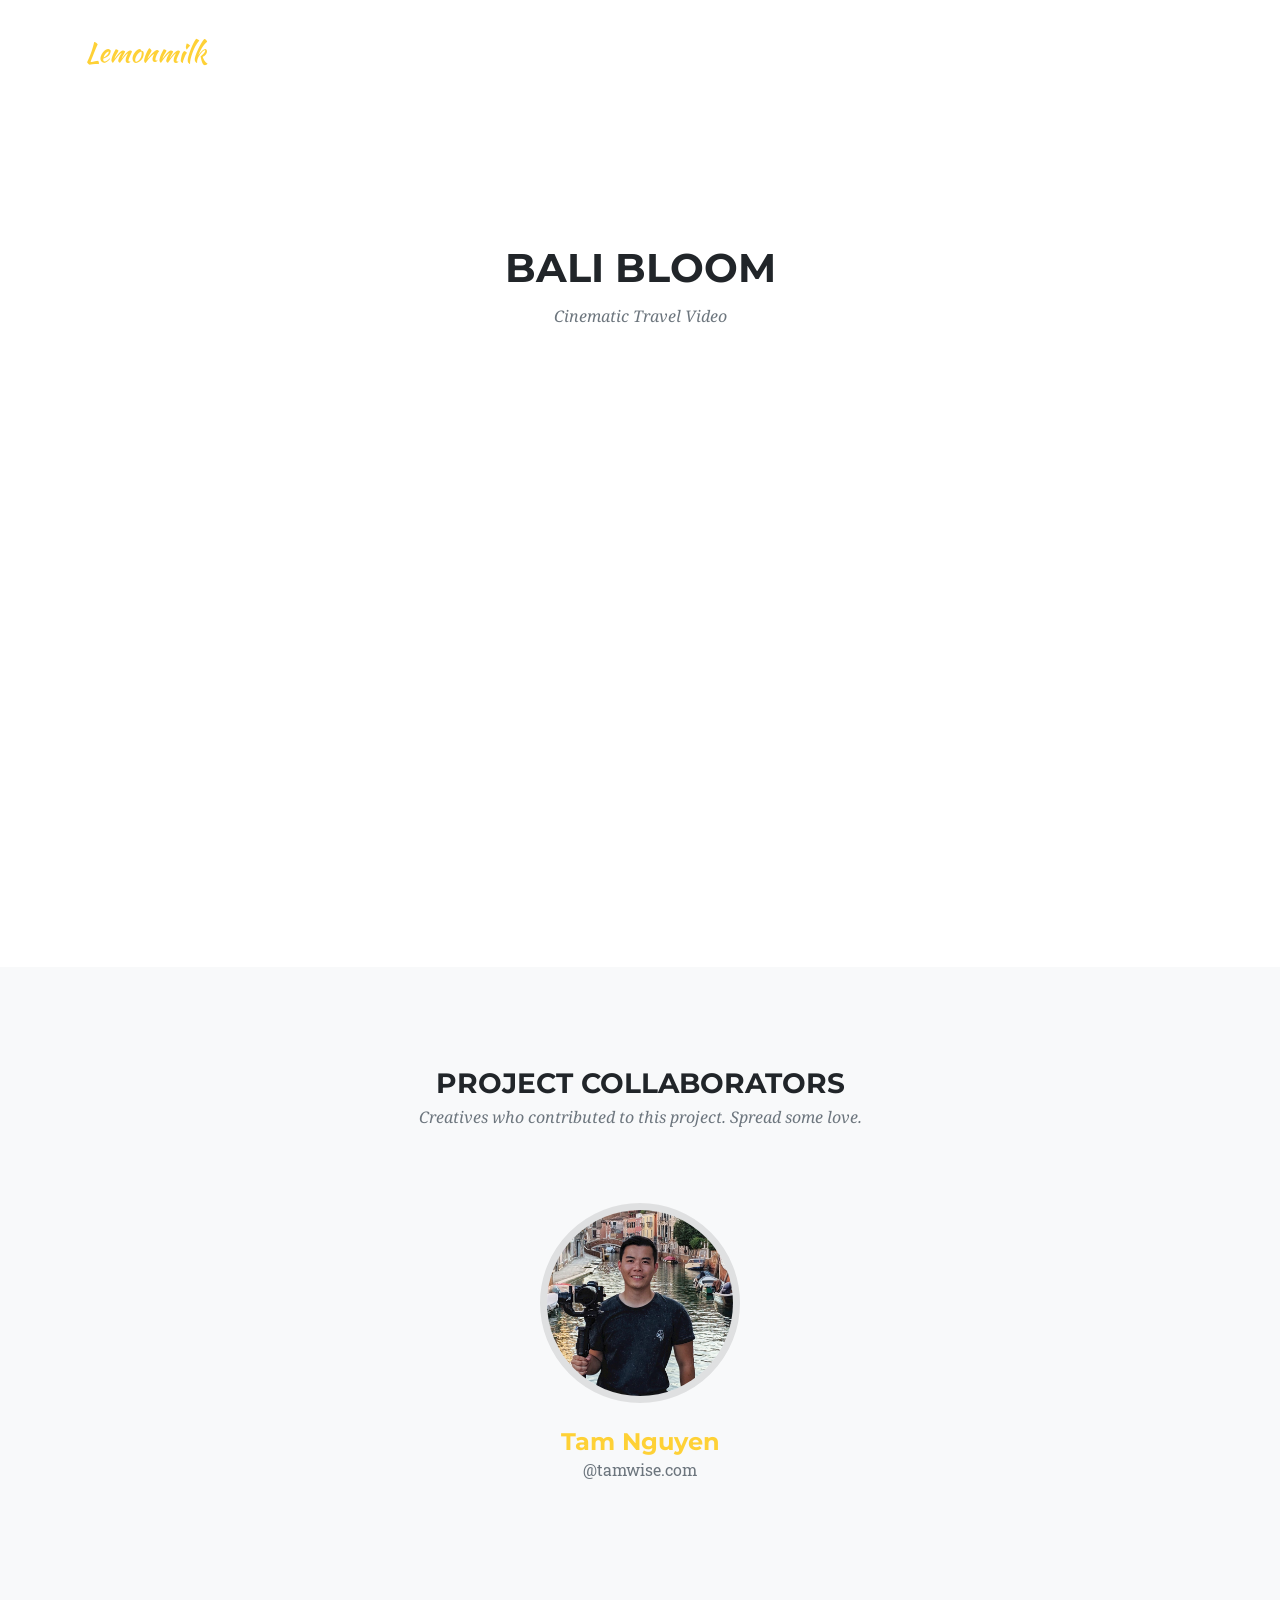
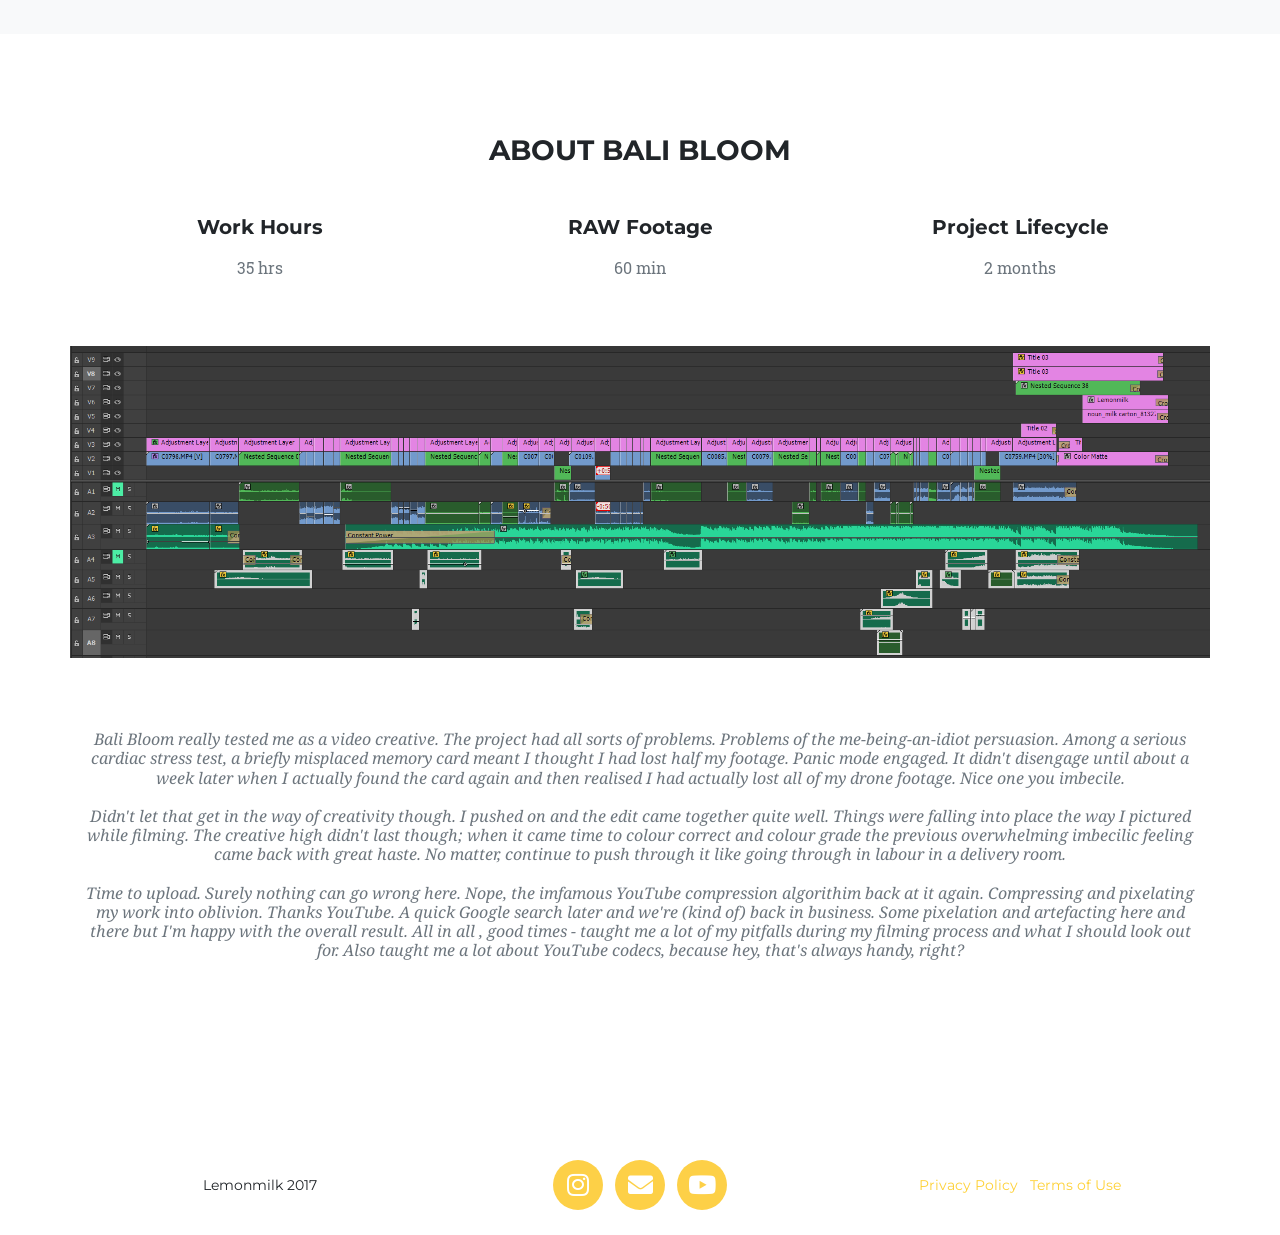
==== Bloom.html @ fe1f41ab "Added Bali Bloom" ====
<!DOCTYPE html>
<html lang="en">

<head>
  <link rel="icon" href="img/favicon/favicon.png">

  <meta charset="utf-8">
  <meta name="viewport" content="width=device-width, initial-scale=1, shrink-to-fit=no">
  <meta name="description" content="">
  <meta name="author" content="">

  <title>Lemonmilk | Bali Bloom</title>

  <!-- Bootstrap core CSS -->
  <link href="vendor/bootstrap/css/bootstrap.min.css" rel="stylesheet">

  <!-- Custom fonts for this template -->
  <link href="vendor/fontawesome-free/css/all.min.css" rel="stylesheet" type="text/css">
  <link href="https://fonts.googleapis.com/css?family=Montserrat:400,700" rel="stylesheet" type="text/css">
  <link href='https://fonts.googleapis.com/css?family=Kaushan+Script' rel='stylesheet' type='text/css'>
  <link href='https://fonts.googleapis.com/css?family=Droid+Serif:400,700,400italic,700italic' rel='stylesheet' type='text/css'>
  <link href='https://fonts.googleapis.com/css?family=Roboto+Slab:400,100,300,700' rel='stylesheet' type='text/css'>

  <!-- Custom styles for this template -->
  <link href="css/agency.min.css" rel="stylesheet">

</head>

<body id="page-top">

  <!-- ################################################################################ -->
  <!-- #                                 Navigation Bar                               # -->
  <!-- ################################################################################ -->
  <nav class="navbar navbar-expand-lg navbar-dark fixed-top" id="mainNav">
    <div class="container">
      <a class="navbar-brand js-scroll-trigger" href="index.html">Lemonmilk</a>
      <button class="navbar-toggler navbar-toggler-right" type="button" data-toggle="collapse" data-target="#navbarResponsive" aria-controls="navbarResponsive" aria-expanded="false" aria-label="Toggle navigation">
        Menu
        <i class="fas fa-bars"></i>
      </button>
      <div class="collapse navbar-collapse" id="navbarResponsive">
        <ul class="navbar-nav text-uppercase ml-auto">
          <li class="nav-item">
            <a class="nav-link js-scroll-trigger" href="index.html#services">Services</a>
          </li>
          <li class="nav-item">
            <a class="nav-link js-scroll-trigger" href="index.html#portfolio">Portfolio</a>
          </li>
          <!-- <li class="nav-item">
            <a class="nav-link js-scroll-trigger" href="index.html#about">About</a>
          </li> -->
          <li class="nav-item">
            <a class="nav-link js-scroll-trigger" href="index.html#contact">Contact</a>
          </li>
        </ul>
      </div>
    </div>
  </nav>

  <br><br><br><br><br><br>

  <!-- ################################################################################ -->
  <!-- #                                  Feature Video                               # -->
  <!-- ################################################################################ -->
  <section class="page-section" id="yuugen">
    <div class="container">
      <div class="row">
        <div class="col-lg-12 text-center">
          <h2 class="section-heading text-uppercase">Bali Bloom</h2>
          <h3 class="section-subheading text-muted">Cinematic Travel Video</h3>
        </div>
      </div>
      <div class="videoWrapper">
          <iframe width="1920" height="802" src="https://www.youtube.com/embed/NLDohvHHJgM?modestbranding=1" frameborder="0" allow="accelerometer; autoplay; encrypted-media; gyroscope; picture-in-picture" allowfullscreen></iframe>
      </div>
    </div>
  </section> 

  <!-- ################################################################################ -->
  <!-- #                                  Collaborators                               # -->
  <!-- ################################################################################ -->

  <section class="bg-light page-section">
    <div class="container">
      <div class="row">
        <div class="col-lg-12 text-center">
          <h3 class="section-heading text-uppercase">Project Collaborators</h2>
          <h3 class="section-subheading text-muted">Creatives who contributed to this project. Spread some love.</h3>
        </div>
      </div>
      <div class="row">
          <div class="col-sm-4">
            <div class="team-member">
            </div>
          </div>
        <div class="col-sm-4">
          <div class="team-member">
            <a href="https://tamwise.com">
              <img class="mx-auto rounded-circle" src="img/team/Tam.png" alt="">
              <h4>Tam Nguyen</h4>
              <p class="text-muted">@tamwise.com</p>
            </a>
          </div>
        </div>
      </div>
    </div>
  </section>

  <!-- ################################################################################ -->
  <!-- #                                  About                                       # -->
  <!-- ################################################################################ -->

  <section class="page-section" id="About">
    <div class="container">
      <div class="row">
        <div class="col-lg-12 text-center">
          <h3 class="section-heading text-uppercase">About Bali Bloom</h2>
        </div>
      </div> <br>

      <div class="row text-center">
        <div class="col-md-4  ">
          <h5 class="service-heading">Work Hours</h4>
          <p class="text-muted">35 hrs</p>
        </div>
        <div class="col-md-4">
          <h5 class="service-heading">RAW Footage</h4>
          <p class="text-muted">60 min</p>
        </div>
        <div class="col-md-4">
          <h5 class="service-heading">Project Lifecycle</h4>
          <p class="text-muted">2 months</p>
        </div> 
      </div><br/><br/>

      <div class="row">
        <img src="img/timelines/bloom.png" alt="Bali Bloom Timeline" width=100% height=auto> 
      </div>
      <br/><br/><br>

      <div class="row">
        <div class="col-lg-12 text-center">
          <h3 class="section-subheading text-muted">Bali Bloom really tested me as a video creative. The project had all sorts of problems. Problems of the me-being-an-idiot persuasion. 
          Among a serious cardiac stress test, a briefly misplaced memory card meant I thought I had lost half my footage. Panic mode engaged. 
          It didn't disengage until about a week later when I actually found the card again and then realised I had actually lost all of my drone footage. Nice one you imbecile. </br></br>

          Didn't let that get in the way of creativity though. I pushed on and the edit came together quite well. Things were falling into place the way I pictured while filming. 
          The creative high didn't last though; when it came time to colour correct and colour grade the previous overwhelming imbecilic feeling came back with great haste. 
          No matter, continue to push through it like going through in labour in a delivery room. </br></br>
          
          Time to upload. Surely nothing can go wrong here. Nope, the imfamous YouTube compression algorithim back at it again. Compressing and pixelating my work into oblivion. Thanks YouTube.
          A quick Google search later and we're (kind of) back in business. Some pixelation and artefacting here and there but I'm happy with the overall result. All in all , good times - taught me 
          a lot of my pitfalls during my filming process and what I should look out for. Also taught me a lot about YouTube codecs, because hey, that's always handy, right?
          </h3>
        </div>
      </div>
    </div>
  </section>

  <!-- ################################################################################ -->
  <!-- #                                    Footer                                    # -->
  <!-- ################################################################################ -->
   <footer class="footer">
    <div class="container">
      <div class="row align-items-center">
        <div class="col-md-4">
          <span class="copyright">Lemonmilk 2017</span>
        </div>
        <div class="col-md-4">
          <ul class="list-inline social-buttons">
            <li class="list-inline-item">
              <a target="_blank" href="https://www.instagram.com/lemon.milk/">
                <i class="fab fa-instagram"></i>
              </a>
            </li>
            <li class="list-inline-item">
              <a href="mailto:linhnam_bui@hotmail.com">
                <i class="fas fa-envelope"></i>
              </a>
            </li>
            <li class="list-inline-item">
              <a target="_blank" href="https://www.youtube.com/channel/UCZ7y8zy-fjULsckcL-RkrWg">
                <i class="fab fa-youtube"></i>
              </a>
            </li>
          </ul>
        </div>
        <div class="col-md-4">
          <ul class="list-inline quicklinks">
            <li class="list-inline-item">
              <a href="#">Privacy Policy</a>
            </li>
            <li class="list-inline-item">
              <a href="#">Terms of Use</a>
            </li>
          </ul>
        </div>
      </div>
    </div>
  </footer>

  <!-- Bootstrap core JavaScript -->
  <script src="vendor/jquery/jquery.min.js"></script>
  <script src="vendor/bootstrap/js/bootstrap.bundle.min.js"></script>

  <!-- Plugin JavaScript -->
  <script src="vendor/jquery-easing/jquery.easing.min.js"></script>

  <!-- Contact form JavaScript -->
  <script src="js/jqBootstrapValidation.js"></script>
  <script src="js/contact_me.js"></script>

  <!-- Custom scripts for this template -->
  <script src="js/agency.min.js"></script>

</body>

</html>
---- css/agency.min.css ----
/*!
 * Start Bootstrap - Agency v5.2.2 (https://startbootstrap.com/template-overviews/agency)
 * Copyright 2013-2019 Start Bootstrap
 * Licensed under MIT (https://github.com/BlackrockDigital/startbootstrap-agency/blob/master/LICENSE)
 */body{overflow-x:hidden;font-family:'Roboto Slab',-apple-system,BlinkMacSystemFont,'Segoe UI',Roboto,'Helvetica Neue',Arial,sans-serif,'Apple Color Emoji','Segoe UI Emoji','Segoe UI Symbol','Noto Color Emoji'}p{line-height:1.75}a{color:#fed136}a:hover{color:#fec503}.text-primary{color:#fed136!important}h1,h2,h3,h4,h5,h6{font-weight:700;font-family:Montserrat,-apple-system,BlinkMacSystemFont,'Segoe UI',Roboto,'Helvetica Neue',Arial,sans-serif,'Apple Color Emoji','Segoe UI Emoji','Segoe UI Symbol','Noto Color Emoji'}.page-section{padding:100px 0}.page-section h2.section-heading{font-size:40px;margin-top:0;margin-bottom:15px}.page-section h3.section-subheading{font-size:16px;font-weight:400;font-style:italic;margin-bottom:75px;text-transform:none;font-family:'Droid Serif',-apple-system,BlinkMacSystemFont,'Segoe UI',Roboto,'Helvetica Neue',Arial,sans-serif,'Apple Color Emoji','Segoe UI Emoji','Segoe UI Symbol','Noto Color Emoji'}@media (min-width:768px){section{padding:150px 0}}::-moz-selection{background:#fed136;text-shadow:none}::selection{background:#fed136;text-shadow:none}img::-moz-selection{background:0 0}img::selection{background:0 0}img::-moz-selection{background:0 0}.btn{font-family:Montserrat,-apple-system,BlinkMacSystemFont,'Segoe UI',Roboto,'Helvetica Neue',Arial,sans-serif,'Apple Color Emoji','Segoe UI Emoji','Segoe UI Symbol','Noto Color Emoji';font-weight:700}.btn-xl{font-size:18px;padding:20px 40px}.btn-primary{background-color:#fed136;border-color:#fed136}.btn-primary:active,.btn-primary:focus,.btn-primary:hover{background-color:#fec810!important;border-color:#fec810!important;color:#fff}.btn-primary:active,.btn-primary:focus{box-shadow:0 0 0 .2rem rgba(254,209,55,.5)!important}#mainNav{background-color:#212529}#mainNav .navbar-toggler{font-size:12px;right:0;padding:13px;text-transform:uppercase;color:#fff;border:0;background-color:#fed136;font-family:Montserrat,-apple-system,BlinkMacSystemFont,'Segoe UI',Roboto,'Helvetica Neue',Arial,sans-serif,'Apple Color Emoji','Segoe UI Emoji','Segoe UI Symbol','Noto Color Emoji'}#mainNav .navbar-brand{color:#fed136;font-family:'Kaushan Script',-apple-system,BlinkMacSystemFont,'Segoe UI',Roboto,'Helvetica Neue',Arial,sans-serif,'Apple Color Emoji','Segoe UI Emoji','Segoe UI Symbol','Noto Color Emoji'}#mainNav .navbar-brand.active,#mainNav .navbar-brand:active,#mainNav .navbar-brand:focus,#mainNav .navbar-brand:hover{color:#fec503}#mainNav .navbar-nav .nav-item .nav-link{font-size:90%;font-weight:400;padding:.75em 0;letter-spacing:1px;color:#fff;font-family:Montserrat,-apple-system,BlinkMacSystemFont,'Segoe UI',Roboto,'Helvetica Neue',Arial,sans-serif,'Apple Color Emoji','Segoe UI Emoji','Segoe UI Symbol','Noto Color Emoji'}#mainNav .navbar-nav .nav-item .nav-link.active,#mainNav .navbar-nav .nav-item .nav-link:hover{color:#fed136}@media (min-width:992px){#mainNav{padding-top:25px;padding-bottom:25px;transition:padding-top .3s,padding-bottom .3s;border:none;background-color:transparent}#mainNav .navbar-brand{font-size:1.75em;transition:all .3s}#mainNav .navbar-nav .nav-item .nav-link{padding:1.1em 1em!important}#mainNav.navbar-shrink{padding-top:0;padding-bottom:0;background-color:#212529}#mainNav.navbar-shrink .navbar-brand{font-size:1.25em;padding:12px 0}}header.masthead{text-align:center;color:#fff;background-image:url(../img/header-bg.jpg);background-repeat:no-repeat;background-attachment:scroll;background-position:center center;background-size:cover}header.masthead .intro-text{padding-top:150px;padding-bottom:100px}header.masthead .intro-text .intro-lead-in{font-size:22px;font-style:italic;line-height:22px;margin-bottom:25px;font-family:'Droid Serif',-apple-system,BlinkMacSystemFont,'Segoe UI',Roboto,'Helvetica Neue',Arial,sans-serif,'Apple Color Emoji','Segoe UI Emoji','Segoe UI Symbol','Noto Color Emoji'}header.masthead .intro-text .intro-heading{font-size:50px;font-weight:700;line-height:50px;margin-bottom:25px;font-family:Montserrat,-apple-system,BlinkMacSystemFont,'Segoe UI',Roboto,'Helvetica Neue',Arial,sans-serif,'Apple Color Emoji','Segoe UI Emoji','Segoe UI Symbol','Noto Color Emoji'}@media (min-width:768px){header.masthead .intro-text{padding-top:300px;padding-bottom:200px}header.masthead .intro-text .intro-lead-in{font-size:40px;font-style:italic;line-height:40px;margin-bottom:25px;font-family:'Droid Serif',-apple-system,BlinkMacSystemFont,'Segoe UI',Roboto,'Helvetica Neue',Arial,sans-serif,'Apple Color Emoji','Segoe UI Emoji','Segoe UI Symbol','Noto Color Emoji'}header.masthead .intro-text .intro-heading{font-size:75px;font-weight:700;line-height:75px;margin-bottom:50px;font-family:Montserrat,-apple-system,BlinkMacSystemFont,'Segoe UI',Roboto,'Helvetica Neue',Arial,sans-serif,'Apple Color Emoji','Segoe UI Emoji','Segoe UI Symbol','Noto Color Emoji'}}.service-heading{margin:15px 0;text-transform:none}#portfolio .portfolio-item{right:0;margin:0 0 15px}#portfolio .portfolio-item .portfolio-link{position:relative;display:block;max-width:400px;margin:0 auto;cursor:pointer}#portfolio .portfolio-item .portfolio-link .portfolio-hover{position:absolute;width:100%;height:100%;transition:all ease .5s;opacity:0;background:rgba(254,209,54,.9)}#portfolio .portfolio-item .portfolio-link .portfolio-hover:hover{opacity:1}#portfolio .portfolio-item .portfolio-link .portfolio-hover .portfolio-hover-content{font-size:20px;position:absolute;top:50%;width:100%;height:20px;margin-top:-12px;text-align:center;color:#fff}#portfolio .portfolio-item .portfolio-link .portfolio-hover .portfolio-hover-content i{margin-top:-12px}#portfolio .portfolio-item .portfolio-link .portfolio-hover .portfolio-hover-content h3,#portfolio .portfolio-item .portfolio-link .portfolio-hover .portfolio-hover-content h4{margin:0}#portfolio .portfolio-item .portfolio-caption{max-width:400px;margin:0 auto;padding:25px;text-align:center;background-color:#fff}#portfolio .portfolio-item .portfolio-caption h4{margin:0;text-transform:none}#portfolio .portfolio-item .portfolio-caption p{font-size:16px;font-style:italic;margin:0;font-family:'Droid Serif',-apple-system,BlinkMacSystemFont,'Segoe UI',Roboto,'Helvetica Neue',Arial,sans-serif,'Apple Color Emoji','Segoe UI Emoji','Segoe UI Symbol','Noto Color Emoji'}#portfolio *{z-index:2}@media (min-width:767px){#portfolio .portfolio-item{margin:0 0 30px}}.portfolio-modal .modal-dialog{margin:1rem;max-width:100vw}.portfolio-modal .modal-content{padding:100px 0;text-align:center}.portfolio-modal .modal-content h2{font-size:3em;margin-bottom:15px}.portfolio-modal .modal-content p{margin-bottom:30px}.portfolio-modal .modal-content p.item-intro{font-size:16px;font-style:italic;margin:20px 0 30px;font-family:'Droid Serif',-apple-system,BlinkMacSystemFont,'Segoe UI',Roboto,'Helvetica Neue',Arial,sans-serif,'Apple Color Emoji','Segoe UI Emoji','Segoe UI Symbol','Noto Color Emoji'}.portfolio-modal .modal-content ul.list-inline{margin-top:0;margin-bottom:30px}.portfolio-modal .modal-content img{margin-bottom:30px}.portfolio-modal .modal-content button{cursor:pointer}.portfolio-modal .close-modal{position:absolute;top:25px;right:25px;width:75px;height:75px;cursor:pointer;background-color:transparent}.portfolio-modal .close-modal:hover{opacity:.3}.portfolio-modal .close-modal .lr{z-index:1051;width:1px;height:75px;margin-left:35px;transform:rotate(45deg);background-color:#212529}.portfolio-modal .close-modal .lr .rl{z-index:1052;width:1px;height:75px;transform:rotate(90deg);background-color:#212529}.timeline{position:relative;padding:0;list-style:none}.timeline:before{position:absolute;top:0;bottom:0;left:40px;width:2px;margin-left:-1.5px;content:'';background-color:#e9ecef}.timeline>li{position:relative;min-height:50px;margin-bottom:50px}.timeline>li:after,.timeline>li:before{display:table;content:' '}.timeline>li:after{clear:both}.timeline>li .timeline-panel{position:relative;float:right;width:100%;padding:0 20px 0 100px;text-align:left}.timeline>li .timeline-panel:before{right:auto;left:-15px;border-right-width:15px;border-left-width:0}.timeline>li .timeline-panel:after{right:auto;left:-14px;border-right-width:14px;border-left-width:0}.timeline>li .timeline-image{position:absolute;z-index:100;left:0;width:80px;height:80px;margin-left:0;text-align:center;color:#fff;border:7px solid #e9ecef;border-radius:100%;background-color:#fed136}.timeline>li .timeline-image h4{font-size:10px;line-height:14px;margin-top:12px}.timeline>li.timeline-inverted>.timeline-panel{float:right;padding:0 20px 0 100px;text-align:left}.timeline>li.timeline-inverted>.timeline-panel:before{right:auto;left:-15px;border-right-width:15px;border-left-width:0}.timeline>li.timeline-inverted>.timeline-panel:after{right:auto;left:-14px;border-right-width:14px;border-left-width:0}.timeline>li:last-child{margin-bottom:0}.timeline .timeline-heading h4{margin-top:0;color:inherit}.timeline .timeline-heading h4.subheading{text-transform:none}.timeline .timeline-body>p,.timeline .timeline-body>ul{margin-bottom:0}@media (min-width:768px){.timeline:before{left:50%}.timeline>li{min-height:100px;margin-bottom:100px}.timeline>li .timeline-panel{float:left;width:41%;padding:0 20px 20px 30px;text-align:right}.timeline>li .timeline-image{left:50%;width:100px;height:100px;margin-left:-50px}.timeline>li .timeline-image h4{font-size:13px;line-height:18px;margin-top:16px}.timeline>li.timeline-inverted>.timeline-panel{float:right;padding:0 30px 20px 20px;text-align:left}}@media (min-width:992px){.timeline>li{min-height:150px}.timeline>li .timeline-panel{padding:0 20px 20px}.timeline>li .timeline-image{width:150px;height:150px;margin-left:-75px}.timeline>li .timeline-image h4{font-size:18px;line-height:26px;margin-top:30px}.timeline>li.timeline-inverted>.timeline-panel{padding:0 20px 20px}}@media (min-width:1200px){.timeline>li{min-height:170px}.timeline>li .timeline-panel{padding:0 20px 20px 100px}.timeline>li .timeline-image{width:170px;height:170px;margin-left:-85px}.timeline>li .timeline-image h4{margin-top:40px}.timeline>li.timeline-inverted>.timeline-panel{padding:0 100px 20px 20px}}.team-member{margin-bottom:50px;text-align:center}.team-member img{width:200px;height:200px;border:7px solid rgba(0,0,0,.1)}.team-member h4{margin-top:25px;margin-bottom:0;text-transform:none}.team-member p{margin-top:0}.videoWrapper{position:relative;padding-bottom:39.7%;padding-top:25px;height:0}.videoWrapper iframe{position:absolute;top:0;left:0;width:100%;height:100%}.videoWrapper16x9{position:relative;padding-bottom:54.31%;padding-top:25px;height:0}.videoWrapper16x9 iframe{position:absolute;top:0;left:0;width:100%;height:100%}section#contact{background-color:#212529;background-image:url(../img/map-image.png);background-repeat:no-repeat;background-position:center;text-align:center}section#contact .section-heading{color:#fdd047}section#contact .form-group{margin-bottom:25px}section#contact .form-group input,section#contact .form-group textarea{padding:20px}section#contact .form-group input.form-control{height:auto}section#contact .form-group textarea.form-control{height:248px}section#contact .form-control:focus{border-color:#fed136;box-shadow:none}section#contact ::-webkit-input-placeholder{font-weight:700;color:#ced4da;font-family:Montserrat,-apple-system,BlinkMacSystemFont,'Segoe UI',Roboto,'Helvetica Neue',Arial,sans-serif,'Apple Color Emoji','Segoe UI Emoji','Segoe UI Symbol','Noto Color Emoji'}section#contact :-moz-placeholder{font-weight:700;color:#ced4da;font-family:Montserrat,-apple-system,BlinkMacSystemFont,'Segoe UI',Roboto,'Helvetica Neue',Arial,sans-serif,'Apple Color Emoji','Segoe UI Emoji','Segoe UI Symbol','Noto Color Emoji'}section#contact ::-moz-placeholder{font-weight:700;color:#ced4da;font-family:Montserrat,-apple-system,BlinkMacSystemFont,'Segoe UI',Roboto,'Helvetica Neue',Arial,sans-serif,'Apple Color Emoji','Segoe UI Emoji','Segoe UI Symbol','Noto Color Emoji'}section#contact :-ms-input-placeholder{font-weight:700;color:#ced4da;font-family:Montserrat,-apple-system,BlinkMacSystemFont,'Segoe UI',Roboto,'Helvetica Neue',Arial,sans-serif,'Apple Color Emoji','Segoe UI Emoji','Segoe UI Symbol','Noto Color Emoji'}.footer{padding:25px 0;text-align:center}.footer span.copyright{font-size:90%;line-height:40px;text-transform:none;font-family:Montserrat,-apple-system,BlinkMacSystemFont,'Segoe UI',Roboto,'Helvetica Neue',Arial,sans-serif,'Apple Color Emoji','Segoe UI Emoji','Segoe UI Symbol','Noto Color Emoji'}.footer ul.quicklinks{font-size:90%;line-height:40px;margin-bottom:0;text-transform:none;font-family:Montserrat,-apple-system,BlinkMacSystemFont,'Segoe UI',Roboto,'Helvetica Neue',Arial,sans-serif,'Apple Color Emoji','Segoe UI Emoji','Segoe UI Symbol','Noto Color Emoji'}ul.social-buttons{margin-bottom:0}ul.social-buttons li a{font-size:25px;line-height:50px;display:block;width:50px;height:50px;transition:all .3s;color:#fff;border-radius:100%;outline:0;background-color:#fdd047;margin:auto}ul.social-buttons li a:active,ul.social-buttons li a:focus,ul.social-buttons li a:hover{background-color:#f9bb11}
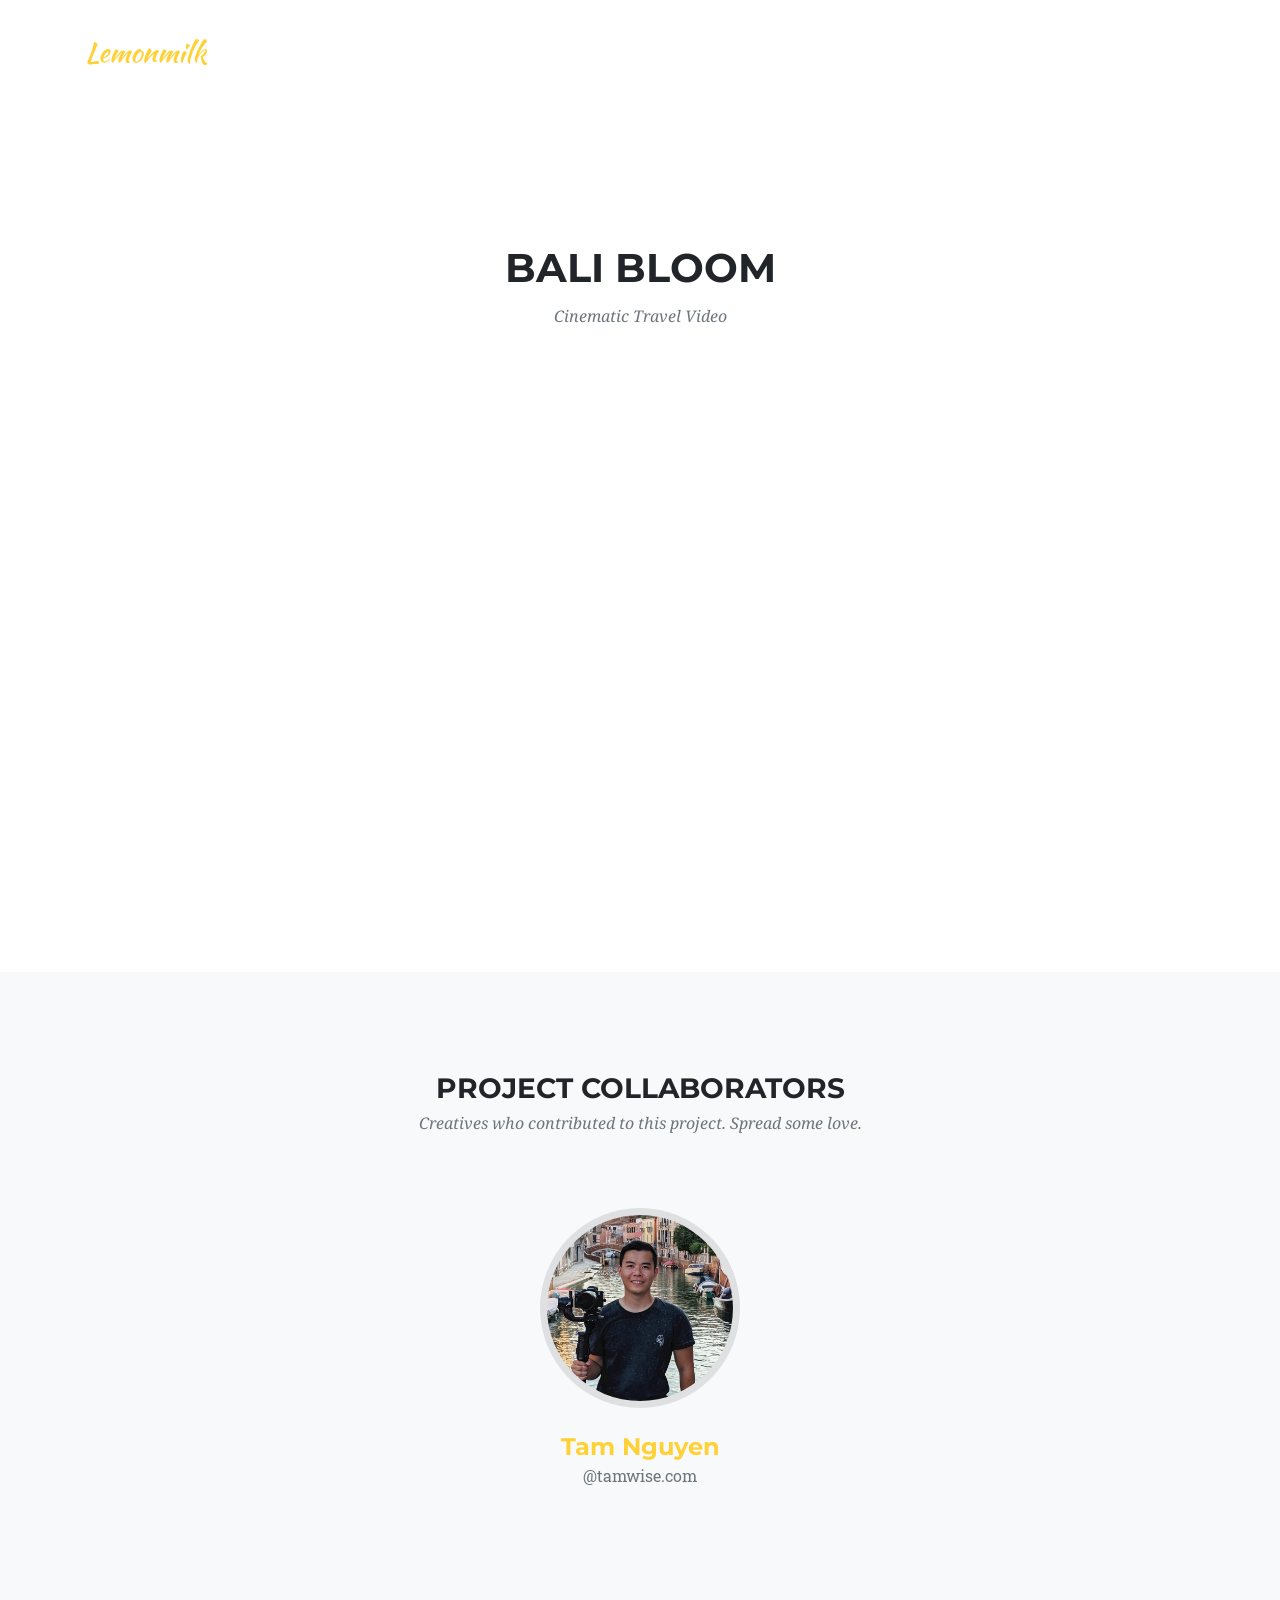
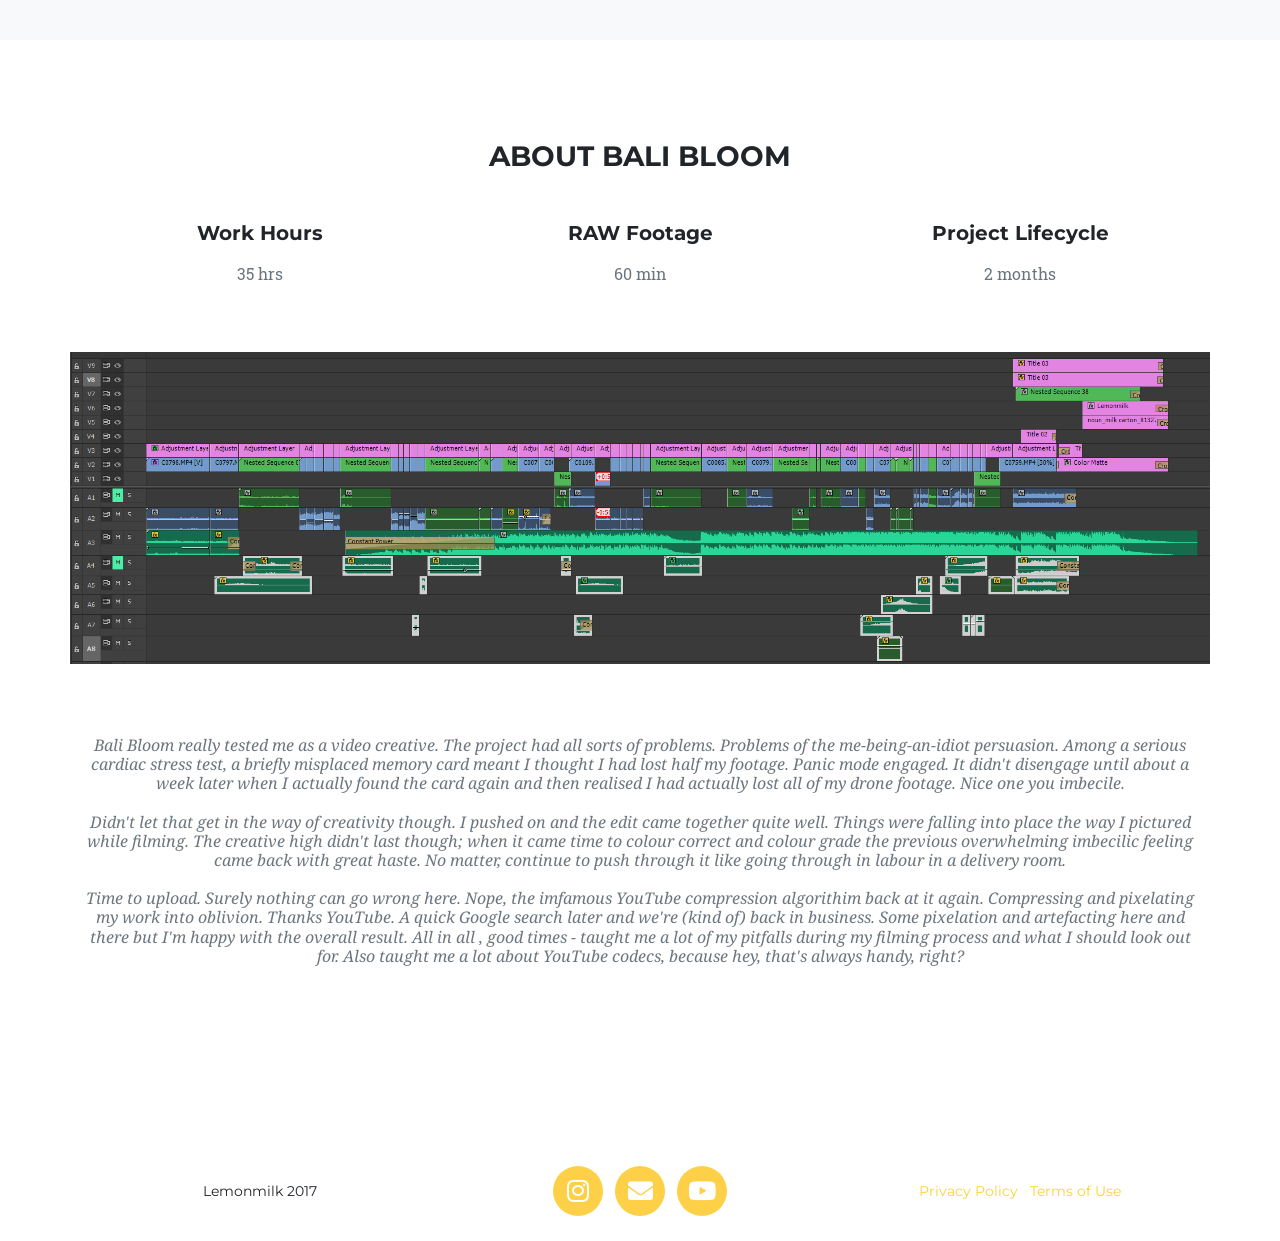
==== commit 3ac2872d: "updated 21x9 container" ====
--- a/Bloom.html
+++ b/Bloom.html
@@ -70,7 +70,7 @@
           <h3 class="section-subheading text-muted">Cinematic Travel Video</h3>
         </div>
       </div>
-      <div class="videoWrapper">
+      <div class="videoWrapper21x9">
           <iframe width="1920" height="802" src="https://www.youtube.com/embed/NLDohvHHJgM?modestbranding=1" frameborder="0" allow="accelerometer; autoplay; encrypted-media; gyroscope; picture-in-picture" allowfullscreen></iframe>
       </div>
     </div>
--- a/css/agency.min.css
+++ b/css/agency.min.css
@@ -2,4 +2,4 @@
  * Start Bootstrap - Agency v5.2.2 (https://startbootstrap.com/template-overviews/agency)
  * Copyright 2013-2019 Start Bootstrap
  * Licensed under MIT (https://github.com/BlackrockDigital/startbootstrap-agency/blob/master/LICENSE)
- */body{overflow-x:hidden;font-family:'Roboto Slab',-apple-system,BlinkMacSystemFont,'Segoe UI',Roboto,'Helvetica Neue',Arial,sans-serif,'Apple Color Emoji','Segoe UI Emoji','Segoe UI Symbol','Noto Color Emoji'}p{line-height:1.75}a{color:#fed136}a:hover{color:#fec503}.text-primary{color:#fed136!important}h1,h2,h3,h4,h5,h6{font-weight:700;font-family:Montserrat,-apple-system,BlinkMacSystemFont,'Segoe UI',Roboto,'Helvetica Neue',Arial,sans-serif,'Apple Color Emoji','Segoe UI Emoji','Segoe UI Symbol','Noto Color Emoji'}.page-section{padding:100px 0}.page-section h2.section-heading{font-size:40px;margin-top:0;margin-bottom:15px}.page-section h3.section-subheading{font-size:16px;font-weight:400;font-style:italic;margin-bottom:75px;text-transform:none;font-family:'Droid Serif',-apple-system,BlinkMacSystemFont,'Segoe UI',Roboto,'Helvetica Neue',Arial,sans-serif,'Apple Color Emoji','Segoe UI Emoji','Segoe UI Symbol','Noto Color Emoji'}@media (min-width:768px){section{padding:150px 0}}::-moz-selection{background:#fed136;text-shadow:none}::selection{background:#fed136;text-shadow:none}img::-moz-selection{background:0 0}img::selection{background:0 0}img::-moz-selection{background:0 0}.btn{font-family:Montserrat,-apple-system,BlinkMacSystemFont,'Segoe UI',Roboto,'Helvetica Neue',Arial,sans-serif,'Apple Color Emoji','Segoe UI Emoji','Segoe UI Symbol','Noto Color Emoji';font-weight:700}.btn-xl{font-size:18px;padding:20px 40px}.btn-primary{background-color:#fed136;border-color:#fed136}.btn-primary:active,.btn-primary:focus,.btn-primary:hover{background-color:#fec810!important;border-color:#fec810!important;color:#fff}.btn-primary:active,.btn-primary:focus{box-shadow:0 0 0 .2rem rgba(254,209,55,.5)!important}#mainNav{background-color:#212529}#mainNav .navbar-toggler{font-size:12px;right:0;padding:13px;text-transform:uppercase;color:#fff;border:0;background-color:#fed136;font-family:Montserrat,-apple-system,BlinkMacSystemFont,'Segoe UI',Roboto,'Helvetica Neue',Arial,sans-serif,'Apple Color Emoji','Segoe UI Emoji','Segoe UI Symbol','Noto Color Emoji'}#mainNav .navbar-brand{color:#fed136;font-family:'Kaushan Script',-apple-system,BlinkMacSystemFont,'Segoe UI',Roboto,'Helvetica Neue',Arial,sans-serif,'Apple Color Emoji','Segoe UI Emoji','Segoe UI Symbol','Noto Color Emoji'}#mainNav .navbar-brand.active,#mainNav .navbar-brand:active,#mainNav .navbar-brand:focus,#mainNav .navbar-brand:hover{color:#fec503}#mainNav .navbar-nav .nav-item .nav-link{font-size:90%;font-weight:400;padding:.75em 0;letter-spacing:1px;color:#fff;font-family:Montserrat,-apple-system,BlinkMacSystemFont,'Segoe UI',Roboto,'Helvetica Neue',Arial,sans-serif,'Apple Color Emoji','Segoe UI Emoji','Segoe UI Symbol','Noto Color Emoji'}#mainNav .navbar-nav .nav-item .nav-link.active,#mainNav .navbar-nav .nav-item .nav-link:hover{color:#fed136}@media (min-width:992px){#mainNav{padding-top:25px;padding-bottom:25px;transition:padding-top .3s,padding-bottom .3s;border:none;background-color:transparent}#mainNav .navbar-brand{font-size:1.75em;transition:all .3s}#mainNav .navbar-nav .nav-item .nav-link{padding:1.1em 1em!important}#mainNav.navbar-shrink{padding-top:0;padding-bottom:0;background-color:#212529}#mainNav.navbar-shrink .navbar-brand{font-size:1.25em;padding:12px 0}}header.masthead{text-align:center;color:#fff;background-image:url(../img/header-bg.jpg);background-repeat:no-repeat;background-attachment:scroll;background-position:center center;background-size:cover}header.masthead .intro-text{padding-top:150px;padding-bottom:100px}header.masthead .intro-text .intro-lead-in{font-size:22px;font-style:italic;line-height:22px;margin-bottom:25px;font-family:'Droid Serif',-apple-system,BlinkMacSystemFont,'Segoe UI',Roboto,'Helvetica Neue',Arial,sans-serif,'Apple Color Emoji','Segoe UI Emoji','Segoe UI Symbol','Noto Color Emoji'}header.masthead .intro-text .intro-heading{font-size:50px;font-weight:700;line-height:50px;margin-bottom:25px;font-family:Montserrat,-apple-system,BlinkMacSystemFont,'Segoe UI',Roboto,'Helvetica Neue',Arial,sans-serif,'Apple Color Emoji','Segoe UI Emoji','Segoe UI Symbol','Noto Color Emoji'}@media (min-width:768px){header.masthead .intro-text{padding-top:300px;padding-bottom:200px}header.masthead .intro-text .intro-lead-in{font-size:40px;font-style:italic;line-height:40px;margin-bottom:25px;font-family:'Droid Serif',-apple-system,BlinkMacSystemFont,'Segoe UI',Roboto,'Helvetica Neue',Arial,sans-serif,'Apple Color Emoji','Segoe UI Emoji','Segoe UI Symbol','Noto Color Emoji'}header.masthead .intro-text .intro-heading{font-size:75px;font-weight:700;line-height:75px;margin-bottom:50px;font-family:Montserrat,-apple-system,BlinkMacSystemFont,'Segoe UI',Roboto,'Helvetica Neue',Arial,sans-serif,'Apple Color Emoji','Segoe UI Emoji','Segoe UI Symbol','Noto Color Emoji'}}.service-heading{margin:15px 0;text-transform:none}#portfolio .portfolio-item{right:0;margin:0 0 15px}#portfolio .portfolio-item .portfolio-link{position:relative;display:block;max-width:400px;margin:0 auto;cursor:pointer}#portfolio .portfolio-item .portfolio-link .portfolio-hover{position:absolute;width:100%;height:100%;transition:all ease .5s;opacity:0;background:rgba(254,209,54,.9)}#portfolio .portfolio-item .portfolio-link .portfolio-hover:hover{opacity:1}#portfolio .portfolio-item .portfolio-link .portfolio-hover .portfolio-hover-content{font-size:20px;position:absolute;top:50%;width:100%;height:20px;margin-top:-12px;text-align:center;color:#fff}#portfolio .portfolio-item .portfolio-link .portfolio-hover .portfolio-hover-content i{margin-top:-12px}#portfolio .portfolio-item .portfolio-link .portfolio-hover .portfolio-hover-content h3,#portfolio .portfolio-item .portfolio-link .portfolio-hover .portfolio-hover-content h4{margin:0}#portfolio .portfolio-item .portfolio-caption{max-width:400px;margin:0 auto;padding:25px;text-align:center;background-color:#fff}#portfolio .portfolio-item .portfolio-caption h4{margin:0;text-transform:none}#portfolio .portfolio-item .portfolio-caption p{font-size:16px;font-style:italic;margin:0;font-family:'Droid Serif',-apple-system,BlinkMacSystemFont,'Segoe UI',Roboto,'Helvetica Neue',Arial,sans-serif,'Apple Color Emoji','Segoe UI Emoji','Segoe UI Symbol','Noto Color Emoji'}#portfolio *{z-index:2}@media (min-width:767px){#portfolio .portfolio-item{margin:0 0 30px}}.portfolio-modal .modal-dialog{margin:1rem;max-width:100vw}.portfolio-modal .modal-content{padding:100px 0;text-align:center}.portfolio-modal .modal-content h2{font-size:3em;margin-bottom:15px}.portfolio-modal .modal-content p{margin-bottom:30px}.portfolio-modal .modal-content p.item-intro{font-size:16px;font-style:italic;margin:20px 0 30px;font-family:'Droid Serif',-apple-system,BlinkMacSystemFont,'Segoe UI',Roboto,'Helvetica Neue',Arial,sans-serif,'Apple Color Emoji','Segoe UI Emoji','Segoe UI Symbol','Noto Color Emoji'}.portfolio-modal .modal-content ul.list-inline{margin-top:0;margin-bottom:30px}.portfolio-modal .modal-content img{margin-bottom:30px}.portfolio-modal .modal-content button{cursor:pointer}.portfolio-modal .close-modal{position:absolute;top:25px;right:25px;width:75px;height:75px;cursor:pointer;background-color:transparent}.portfolio-modal .close-modal:hover{opacity:.3}.portfolio-modal .close-modal .lr{z-index:1051;width:1px;height:75px;margin-left:35px;transform:rotate(45deg);background-color:#212529}.portfolio-modal .close-modal .lr .rl{z-index:1052;width:1px;height:75px;transform:rotate(90deg);background-color:#212529}.timeline{position:relative;padding:0;list-style:none}.timeline:before{position:absolute;top:0;bottom:0;left:40px;width:2px;margin-left:-1.5px;content:'';background-color:#e9ecef}.timeline>li{position:relative;min-height:50px;margin-bottom:50px}.timeline>li:after,.timeline>li:before{display:table;content:' '}.timeline>li:after{clear:both}.timeline>li .timeline-panel{position:relative;float:right;width:100%;padding:0 20px 0 100px;text-align:left}.timeline>li .timeline-panel:before{right:auto;left:-15px;border-right-width:15px;border-left-width:0}.timeline>li .timeline-panel:after{right:auto;left:-14px;border-right-width:14px;border-left-width:0}.timeline>li .timeline-image{position:absolute;z-index:100;left:0;width:80px;height:80px;margin-left:0;text-align:center;color:#fff;border:7px solid #e9ecef;border-radius:100%;background-color:#fed136}.timeline>li .timeline-image h4{font-size:10px;line-height:14px;margin-top:12px}.timeline>li.timeline-inverted>.timeline-panel{float:right;padding:0 20px 0 100px;text-align:left}.timeline>li.timeline-inverted>.timeline-panel:before{right:auto;left:-15px;border-right-width:15px;border-left-width:0}.timeline>li.timeline-inverted>.timeline-panel:after{right:auto;left:-14px;border-right-width:14px;border-left-width:0}.timeline>li:last-child{margin-bottom:0}.timeline .timeline-heading h4{margin-top:0;color:inherit}.timeline .timeline-heading h4.subheading{text-transform:none}.timeline .timeline-body>p,.timeline .timeline-body>ul{margin-bottom:0}@media (min-width:768px){.timeline:before{left:50%}.timeline>li{min-height:100px;margin-bottom:100px}.timeline>li .timeline-panel{float:left;width:41%;padding:0 20px 20px 30px;text-align:right}.timeline>li .timeline-image{left:50%;width:100px;height:100px;margin-left:-50px}.timeline>li .timeline-image h4{font-size:13px;line-height:18px;margin-top:16px}.timeline>li.timeline-inverted>.timeline-panel{float:right;padding:0 30px 20px 20px;text-align:left}}@media (min-width:992px){.timeline>li{min-height:150px}.timeline>li .timeline-panel{padding:0 20px 20px}.timeline>li .timeline-image{width:150px;height:150px;margin-left:-75px}.timeline>li .timeline-image h4{font-size:18px;line-height:26px;margin-top:30px}.timeline>li.timeline-inverted>.timeline-panel{padding:0 20px 20px}}@media (min-width:1200px){.timeline>li{min-height:170px}.timeline>li .timeline-panel{padding:0 20px 20px 100px}.timeline>li .timeline-image{width:170px;height:170px;margin-left:-85px}.timeline>li .timeline-image h4{margin-top:40px}.timeline>li.timeline-inverted>.timeline-panel{padding:0 100px 20px 20px}}.team-member{margin-bottom:50px;text-align:center}.team-member img{width:200px;height:200px;border:7px solid rgba(0,0,0,.1)}.team-member h4{margin-top:25px;margin-bottom:0;text-transform:none}.team-member p{margin-top:0}.videoWrapper{position:relative;padding-bottom:39.7%;padding-top:25px;height:0}.videoWrapper iframe{position:absolute;top:0;left:0;width:100%;height:100%}.videoWrapper16x9{position:relative;padding-bottom:54.31%;padding-top:25px;height:0}.videoWrapper16x9 iframe{position:absolute;top:0;left:0;width:100%;height:100%}section#contact{background-color:#212529;background-image:url(../img/map-image.png);background-repeat:no-repeat;background-position:center;text-align:center}section#contact .section-heading{color:#fdd047}section#contact .form-group{margin-bottom:25px}section#contact .form-group input,section#contact .form-group textarea{padding:20px}section#contact .form-group input.form-control{height:auto}section#contact .form-group textarea.form-control{height:248px}section#contact .form-control:focus{border-color:#fed136;box-shadow:none}section#contact ::-webkit-input-placeholder{font-weight:700;color:#ced4da;font-family:Montserrat,-apple-system,BlinkMacSystemFont,'Segoe UI',Roboto,'Helvetica Neue',Arial,sans-serif,'Apple Color Emoji','Segoe UI Emoji','Segoe UI Symbol','Noto Color Emoji'}section#contact :-moz-placeholder{font-weight:700;color:#ced4da;font-family:Montserrat,-apple-system,BlinkMacSystemFont,'Segoe UI',Roboto,'Helvetica Neue',Arial,sans-serif,'Apple Color Emoji','Segoe UI Emoji','Segoe UI Symbol','Noto Color Emoji'}section#contact ::-moz-placeholder{font-weight:700;color:#ced4da;font-family:Montserrat,-apple-system,BlinkMacSystemFont,'Segoe UI',Roboto,'Helvetica Neue',Arial,sans-serif,'Apple Color Emoji','Segoe UI Emoji','Segoe UI Symbol','Noto Color Emoji'}section#contact :-ms-input-placeholder{font-weight:700;color:#ced4da;font-family:Montserrat,-apple-system,BlinkMacSystemFont,'Segoe UI',Roboto,'Helvetica Neue',Arial,sans-serif,'Apple Color Emoji','Segoe UI Emoji','Segoe UI Symbol','Noto Color Emoji'}.footer{padding:25px 0;text-align:center}.footer span.copyright{font-size:90%;line-height:40px;text-transform:none;font-family:Montserrat,-apple-system,BlinkMacSystemFont,'Segoe UI',Roboto,'Helvetica Neue',Arial,sans-serif,'Apple Color Emoji','Segoe UI Emoji','Segoe UI Symbol','Noto Color Emoji'}.footer ul.quicklinks{font-size:90%;line-height:40px;margin-bottom:0;text-transform:none;font-family:Montserrat,-apple-system,BlinkMacSystemFont,'Segoe UI',Roboto,'Helvetica Neue',Arial,sans-serif,'Apple Color Emoji','Segoe UI Emoji','Segoe UI Symbol','Noto Color Emoji'}ul.social-buttons{margin-bottom:0}ul.social-buttons li a{font-size:25px;line-height:50px;display:block;width:50px;height:50px;transition:all .3s;color:#fff;border-radius:100%;outline:0;background-color:#fdd047;margin:auto}ul.social-buttons li a:active,ul.social-buttons li a:focus,ul.social-buttons li a:hover{background-color:#f9bb11}+ */body{overflow-x:hidden;font-family:'Roboto Slab',-apple-system,BlinkMacSystemFont,'Segoe UI',Roboto,'Helvetica Neue',Arial,sans-serif,'Apple Color Emoji','Segoe UI Emoji','Segoe UI Symbol','Noto Color Emoji'}p{line-height:1.75}a{color:#fed136}a:hover{color:#fec503}.text-primary{color:#fed136!important}h1,h2,h3,h4,h5,h6{font-weight:700;font-family:Montserrat,-apple-system,BlinkMacSystemFont,'Segoe UI',Roboto,'Helvetica Neue',Arial,sans-serif,'Apple Color Emoji','Segoe UI Emoji','Segoe UI Symbol','Noto Color Emoji'}.page-section{padding:100px 0}.page-section h2.section-heading{font-size:40px;margin-top:0;margin-bottom:15px}.page-section h3.section-subheading{font-size:16px;font-weight:400;font-style:italic;margin-bottom:75px;text-transform:none;font-family:'Droid Serif',-apple-system,BlinkMacSystemFont,'Segoe UI',Roboto,'Helvetica Neue',Arial,sans-serif,'Apple Color Emoji','Segoe UI Emoji','Segoe UI Symbol','Noto Color Emoji'}@media (min-width:768px){section{padding:150px 0}}::-moz-selection{background:#fed136;text-shadow:none}::selection{background:#fed136;text-shadow:none}img::-moz-selection{background:0 0}img::selection{background:0 0}img::-moz-selection{background:0 0}.btn{font-family:Montserrat,-apple-system,BlinkMacSystemFont,'Segoe UI',Roboto,'Helvetica Neue',Arial,sans-serif,'Apple Color Emoji','Segoe UI Emoji','Segoe UI Symbol','Noto Color Emoji';font-weight:700}.btn-xl{font-size:18px;padding:20px 40px}.btn-primary{background-color:#fed136;border-color:#fed136}.btn-primary:active,.btn-primary:focus,.btn-primary:hover{background-color:#fec810!important;border-color:#fec810!important;color:#fff}.btn-primary:active,.btn-primary:focus{box-shadow:0 0 0 .2rem rgba(254,209,55,.5)!important}#mainNav{background-color:#212529}#mainNav .navbar-toggler{font-size:12px;right:0;padding:13px;text-transform:uppercase;color:#fff;border:0;background-color:#fed136;font-family:Montserrat,-apple-system,BlinkMacSystemFont,'Segoe UI',Roboto,'Helvetica Neue',Arial,sans-serif,'Apple Color Emoji','Segoe UI Emoji','Segoe UI Symbol','Noto Color Emoji'}#mainNav .navbar-brand{color:#fed136;font-family:'Kaushan Script',-apple-system,BlinkMacSystemFont,'Segoe UI',Roboto,'Helvetica Neue',Arial,sans-serif,'Apple Color Emoji','Segoe UI Emoji','Segoe UI Symbol','Noto Color Emoji'}#mainNav .navbar-brand.active,#mainNav .navbar-brand:active,#mainNav .navbar-brand:focus,#mainNav .navbar-brand:hover{color:#fec503}#mainNav .navbar-nav .nav-item .nav-link{font-size:90%;font-weight:400;padding:.75em 0;letter-spacing:1px;color:#fff;font-family:Montserrat,-apple-system,BlinkMacSystemFont,'Segoe UI',Roboto,'Helvetica Neue',Arial,sans-serif,'Apple Color Emoji','Segoe UI Emoji','Segoe UI Symbol','Noto Color Emoji'}#mainNav .navbar-nav .nav-item .nav-link.active,#mainNav .navbar-nav .nav-item .nav-link:hover{color:#fed136}@media (min-width:992px){#mainNav{padding-top:25px;padding-bottom:25px;transition:padding-top .3s,padding-bottom .3s;border:none;background-color:transparent}#mainNav .navbar-brand{font-size:1.75em;transition:all .3s}#mainNav .navbar-nav .nav-item .nav-link{padding:1.1em 1em!important}#mainNav.navbar-shrink{padding-top:0;padding-bottom:0;background-color:#212529}#mainNav.navbar-shrink .navbar-brand{font-size:1.25em;padding:12px 0}}header.masthead{text-align:center;color:#fff;background-image:url(../img/header-bg.jpg);background-repeat:no-repeat;background-attachment:scroll;background-position:center center;background-size:cover}header.masthead .intro-text{padding-top:150px;padding-bottom:100px}header.masthead .intro-text .intro-lead-in{font-size:22px;font-style:italic;line-height:22px;margin-bottom:25px;font-family:'Droid Serif',-apple-system,BlinkMacSystemFont,'Segoe UI',Roboto,'Helvetica Neue',Arial,sans-serif,'Apple Color Emoji','Segoe UI Emoji','Segoe UI Symbol','Noto Color Emoji'}header.masthead .intro-text .intro-heading{font-size:50px;font-weight:700;line-height:50px;margin-bottom:25px;font-family:Montserrat,-apple-system,BlinkMacSystemFont,'Segoe UI',Roboto,'Helvetica Neue',Arial,sans-serif,'Apple Color Emoji','Segoe UI Emoji','Segoe UI Symbol','Noto Color Emoji'}@media (min-width:768px){header.masthead .intro-text{padding-top:300px;padding-bottom:200px}header.masthead .intro-text .intro-lead-in{font-size:40px;font-style:italic;line-height:40px;margin-bottom:25px;font-family:'Droid Serif',-apple-system,BlinkMacSystemFont,'Segoe UI',Roboto,'Helvetica Neue',Arial,sans-serif,'Apple Color Emoji','Segoe UI Emoji','Segoe UI Symbol','Noto Color Emoji'}header.masthead .intro-text .intro-heading{font-size:75px;font-weight:700;line-height:75px;margin-bottom:50px;font-family:Montserrat,-apple-system,BlinkMacSystemFont,'Segoe UI',Roboto,'Helvetica Neue',Arial,sans-serif,'Apple Color Emoji','Segoe UI Emoji','Segoe UI Symbol','Noto Color Emoji'}}.service-heading{margin:15px 0;text-transform:none}#portfolio .portfolio-item{right:0;margin:0 0 15px}#portfolio .portfolio-item .portfolio-link{position:relative;display:block;max-width:400px;margin:0 auto;cursor:pointer}#portfolio .portfolio-item .portfolio-link .portfolio-hover{position:absolute;width:100%;height:100%;transition:all ease .5s;opacity:0;background:rgba(254,209,54,.9)}#portfolio .portfolio-item .portfolio-link .portfolio-hover:hover{opacity:1}#portfolio .portfolio-item .portfolio-link .portfolio-hover .portfolio-hover-content{font-size:20px;position:absolute;top:50%;width:100%;height:20px;margin-top:-12px;text-align:center;color:#fff}#portfolio .portfolio-item .portfolio-link .portfolio-hover .portfolio-hover-content i{margin-top:-12px}#portfolio .portfolio-item .portfolio-link .portfolio-hover .portfolio-hover-content h3,#portfolio .portfolio-item .portfolio-link .portfolio-hover .portfolio-hover-content h4{margin:0}#portfolio .portfolio-item .portfolio-caption{max-width:400px;margin:0 auto;padding:25px;text-align:center;background-color:#fff}#portfolio .portfolio-item .portfolio-caption h4{margin:0;text-transform:none}#portfolio .portfolio-item .portfolio-caption p{font-size:16px;font-style:italic;margin:0;font-family:'Droid Serif',-apple-system,BlinkMacSystemFont,'Segoe UI',Roboto,'Helvetica Neue',Arial,sans-serif,'Apple Color Emoji','Segoe UI Emoji','Segoe UI Symbol','Noto Color Emoji'}#portfolio *{z-index:2}@media (min-width:767px){#portfolio .portfolio-item{margin:0 0 30px}}.portfolio-modal .modal-dialog{margin:1rem;max-width:100vw}.portfolio-modal .modal-content{padding:100px 0;text-align:center}.portfolio-modal .modal-content h2{font-size:3em;margin-bottom:15px}.portfolio-modal .modal-content p{margin-bottom:30px}.portfolio-modal .modal-content p.item-intro{font-size:16px;font-style:italic;margin:20px 0 30px;font-family:'Droid Serif',-apple-system,BlinkMacSystemFont,'Segoe UI',Roboto,'Helvetica Neue',Arial,sans-serif,'Apple Color Emoji','Segoe UI Emoji','Segoe UI Symbol','Noto Color Emoji'}.portfolio-modal .modal-content ul.list-inline{margin-top:0;margin-bottom:30px}.portfolio-modal .modal-content img{margin-bottom:30px}.portfolio-modal .modal-content button{cursor:pointer}.portfolio-modal .close-modal{position:absolute;top:25px;right:25px;width:75px;height:75px;cursor:pointer;background-color:transparent}.portfolio-modal .close-modal:hover{opacity:.3}.portfolio-modal .close-modal .lr{z-index:1051;width:1px;height:75px;margin-left:35px;transform:rotate(45deg);background-color:#212529}.portfolio-modal .close-modal .lr .rl{z-index:1052;width:1px;height:75px;transform:rotate(90deg);background-color:#212529}.timeline{position:relative;padding:0;list-style:none}.timeline:before{position:absolute;top:0;bottom:0;left:40px;width:2px;margin-left:-1.5px;content:'';background-color:#e9ecef}.timeline>li{position:relative;min-height:50px;margin-bottom:50px}.timeline>li:after,.timeline>li:before{display:table;content:' '}.timeline>li:after{clear:both}.timeline>li .timeline-panel{position:relative;float:right;width:100%;padding:0 20px 0 100px;text-align:left}.timeline>li .timeline-panel:before{right:auto;left:-15px;border-right-width:15px;border-left-width:0}.timeline>li .timeline-panel:after{right:auto;left:-14px;border-right-width:14px;border-left-width:0}.timeline>li .timeline-image{position:absolute;z-index:100;left:0;width:80px;height:80px;margin-left:0;text-align:center;color:#fff;border:7px solid #e9ecef;border-radius:100%;background-color:#fed136}.timeline>li .timeline-image h4{font-size:10px;line-height:14px;margin-top:12px}.timeline>li.timeline-inverted>.timeline-panel{float:right;padding:0 20px 0 100px;text-align:left}.timeline>li.timeline-inverted>.timeline-panel:before{right:auto;left:-15px;border-right-width:15px;border-left-width:0}.timeline>li.timeline-inverted>.timeline-panel:after{right:auto;left:-14px;border-right-width:14px;border-left-width:0}.timeline>li:last-child{margin-bottom:0}.timeline .timeline-heading h4{margin-top:0;color:inherit}.timeline .timeline-heading h4.subheading{text-transform:none}.timeline .timeline-body>p,.timeline .timeline-body>ul{margin-bottom:0}@media (min-width:768px){.timeline:before{left:50%}.timeline>li{min-height:100px;margin-bottom:100px}.timeline>li .timeline-panel{float:left;width:41%;padding:0 20px 20px 30px;text-align:right}.timeline>li .timeline-image{left:50%;width:100px;height:100px;margin-left:-50px}.timeline>li .timeline-image h4{font-size:13px;line-height:18px;margin-top:16px}.timeline>li.timeline-inverted>.timeline-panel{float:right;padding:0 30px 20px 20px;text-align:left}}@media (min-width:992px){.timeline>li{min-height:150px}.timeline>li .timeline-panel{padding:0 20px 20px}.timeline>li .timeline-image{width:150px;height:150px;margin-left:-75px}.timeline>li .timeline-image h4{font-size:18px;line-height:26px;margin-top:30px}.timeline>li.timeline-inverted>.timeline-panel{padding:0 20px 20px}}@media (min-width:1200px){.timeline>li{min-height:170px}.timeline>li .timeline-panel{padding:0 20px 20px 100px}.timeline>li .timeline-image{width:170px;height:170px;margin-left:-85px}.timeline>li .timeline-image h4{margin-top:40px}.timeline>li.timeline-inverted>.timeline-panel{padding:0 100px 20px 20px}}.team-member{margin-bottom:50px;text-align:center}.team-member img{width:200px;height:200px;border:7px solid rgba(0,0,0,.1)}.team-member h4{margin-top:25px;margin-bottom:0;text-transform:none}.team-member p{margin-top:0}.videoWrapper{position:relative;padding-bottom:39.7%;padding-top:25px;height:0}.videoWrapper iframe{position:absolute;top:0;left:0;width:100%;height:100%}.videoWrapper21x9{position:relative;padding-bottom:40.2%;padding-top:25px;height:0}.videoWrapper21x9 iframe{position:absolute;top:0;left:0;width:100%;height:100%}.videoWrapper16x9{position:relative;padding-bottom:54.31%;padding-top:25px;height:0}.videoWrapper16x9 iframe{position:absolute;top:0;left:0;width:100%;height:100%}section#contact{background-color:#212529;background-image:url(../img/map-image.png);background-repeat:no-repeat;background-position:center;text-align:center}section#contact .section-heading{color:#fdd047}section#contact .form-group{margin-bottom:25px}section#contact .form-group input,section#contact .form-group textarea{padding:20px}section#contact .form-group input.form-control{height:auto}section#contact .form-group textarea.form-control{height:248px}section#contact .form-control:focus{border-color:#fed136;box-shadow:none}section#contact ::-webkit-input-placeholder{font-weight:700;color:#ced4da;font-family:Montserrat,-apple-system,BlinkMacSystemFont,'Segoe UI',Roboto,'Helvetica Neue',Arial,sans-serif,'Apple Color Emoji','Segoe UI Emoji','Segoe UI Symbol','Noto Color Emoji'}section#contact :-moz-placeholder{font-weight:700;color:#ced4da;font-family:Montserrat,-apple-system,BlinkMacSystemFont,'Segoe UI',Roboto,'Helvetica Neue',Arial,sans-serif,'Apple Color Emoji','Segoe UI Emoji','Segoe UI Symbol','Noto Color Emoji'}section#contact ::-moz-placeholder{font-weight:700;color:#ced4da;font-family:Montserrat,-apple-system,BlinkMacSystemFont,'Segoe UI',Roboto,'Helvetica Neue',Arial,sans-serif,'Apple Color Emoji','Segoe UI Emoji','Segoe UI Symbol','Noto Color Emoji'}section#contact :-ms-input-placeholder{font-weight:700;color:#ced4da;font-family:Montserrat,-apple-system,BlinkMacSystemFont,'Segoe UI',Roboto,'Helvetica Neue',Arial,sans-serif,'Apple Color Emoji','Segoe UI Emoji','Segoe UI Symbol','Noto Color Emoji'}.footer{padding:25px 0;text-align:center}.footer span.copyright{font-size:90%;line-height:40px;text-transform:none;font-family:Montserrat,-apple-system,BlinkMacSystemFont,'Segoe UI',Roboto,'Helvetica Neue',Arial,sans-serif,'Apple Color Emoji','Segoe UI Emoji','Segoe UI Symbol','Noto Color Emoji'}.footer ul.quicklinks{font-size:90%;line-height:40px;margin-bottom:0;text-transform:none;font-family:Montserrat,-apple-system,BlinkMacSystemFont,'Segoe UI',Roboto,'Helvetica Neue',Arial,sans-serif,'Apple Color Emoji','Segoe UI Emoji','Segoe UI Symbol','Noto Color Emoji'}ul.social-buttons{margin-bottom:0}ul.social-buttons li a{font-size:25px;line-height:50px;display:block;width:50px;height:50px;transition:all .3s;color:#fff;border-radius:100%;outline:0;background-color:#fdd047;margin:auto}ul.social-buttons li a:active,ul.social-buttons li a:focus,ul.social-buttons li a:hover{background-color:#f9bb11}
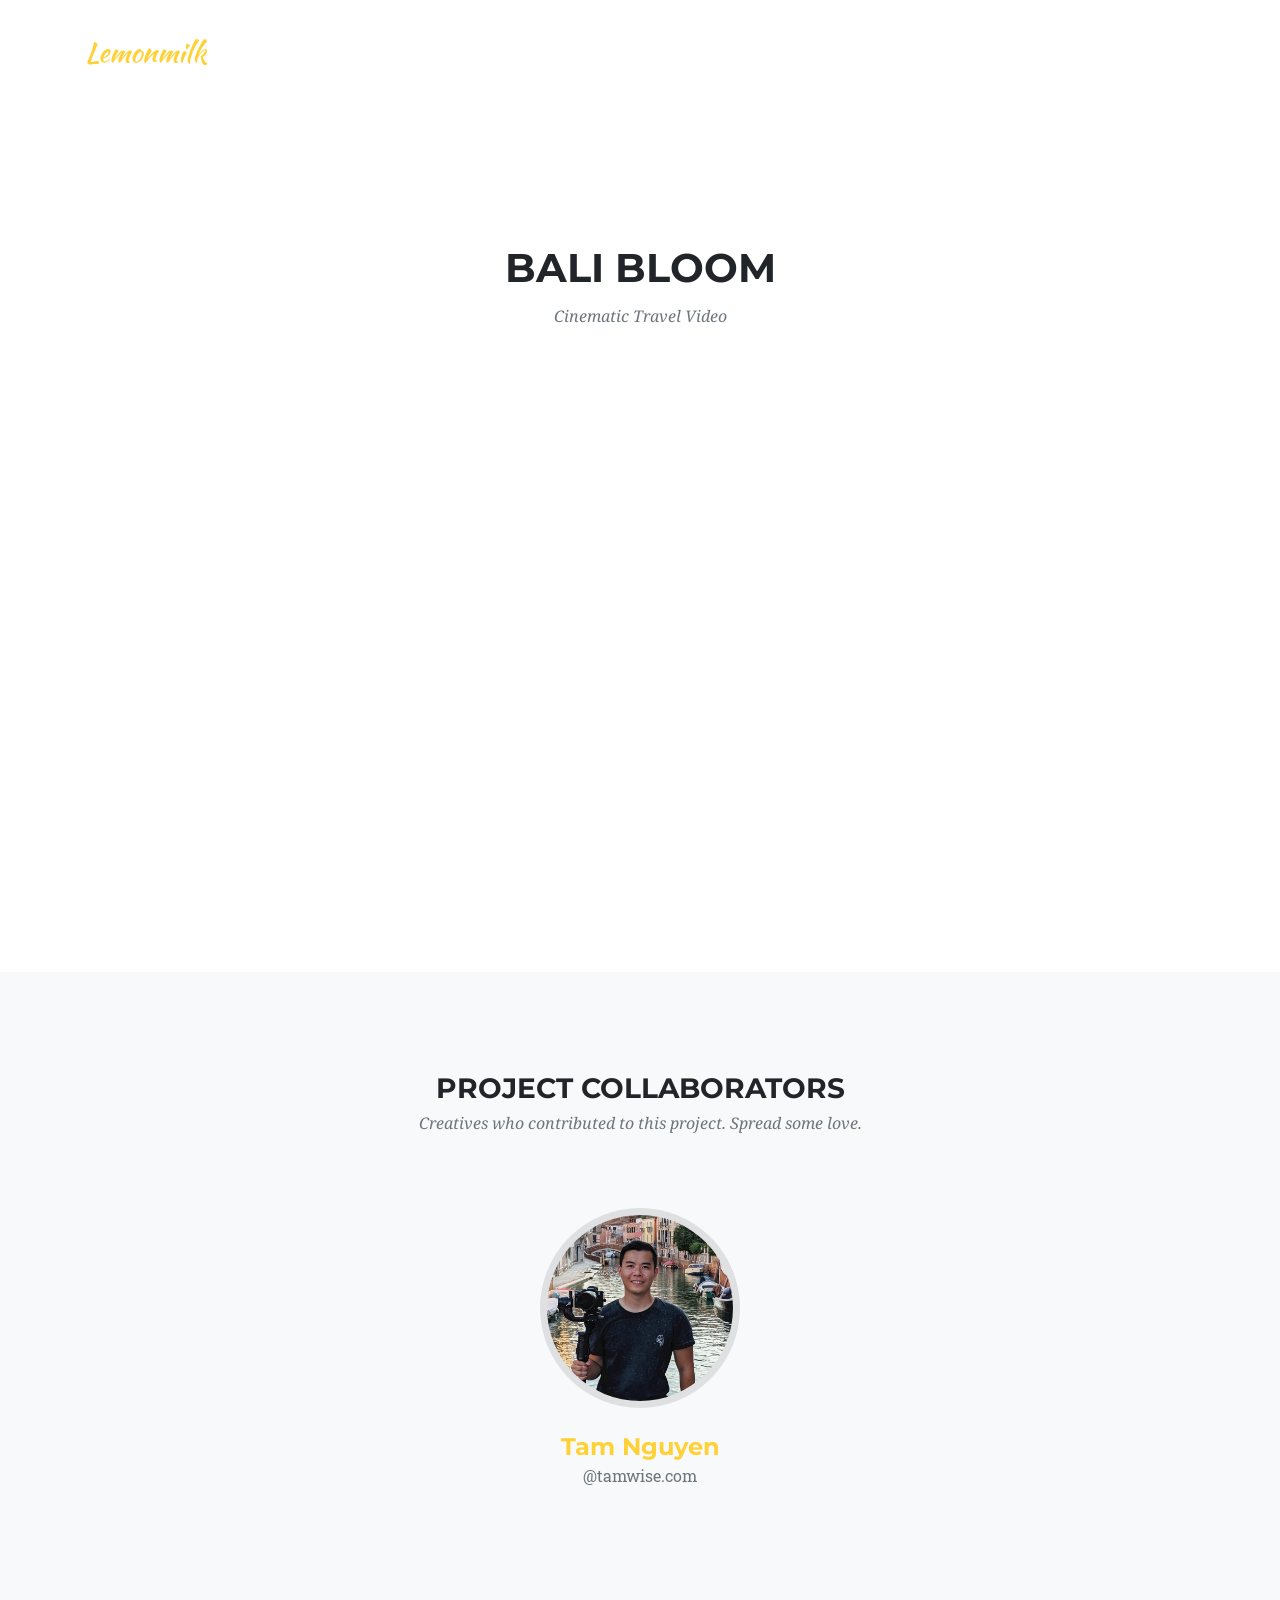
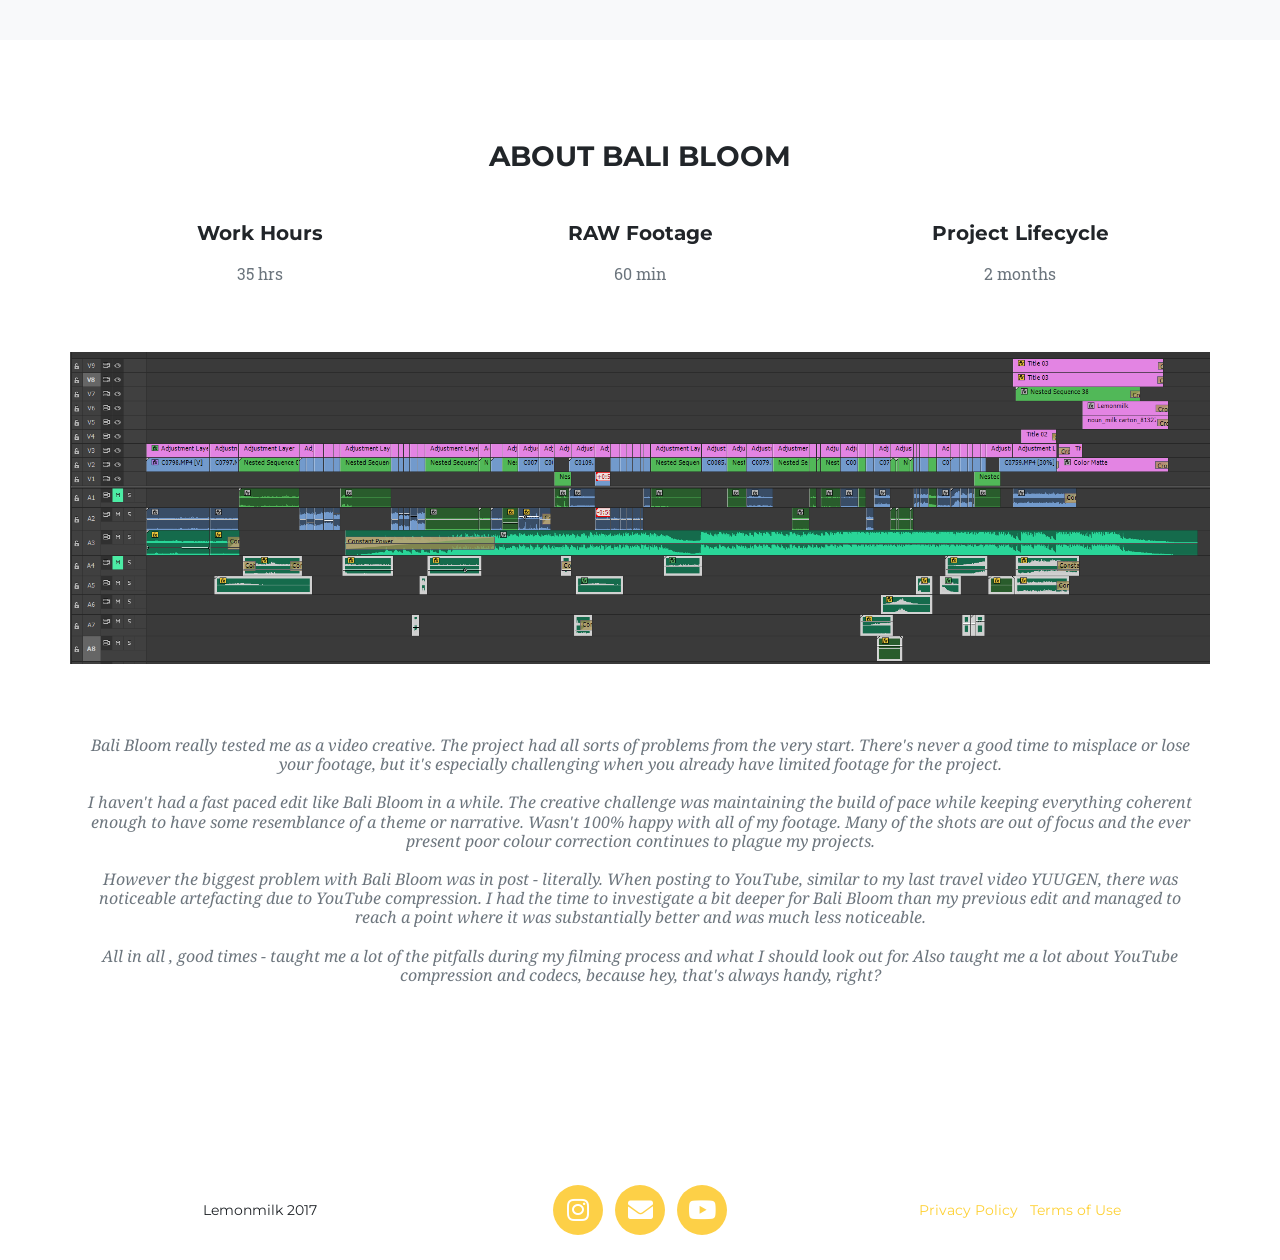
==== commit 5d4d8530: "Updated Bloom about" ====
--- a/Bloom.html
+++ b/Bloom.html
@@ -140,17 +140,17 @@
 
       <div class="row">
         <div class="col-lg-12 text-center">
-          <h3 class="section-subheading text-muted">Bali Bloom really tested me as a video creative. The project had all sorts of problems. Problems of the me-being-an-idiot persuasion. 
-          Among a serious cardiac stress test, a briefly misplaced memory card meant I thought I had lost half my footage. Panic mode engaged. 
-          It didn't disengage until about a week later when I actually found the card again and then realised I had actually lost all of my drone footage. Nice one you imbecile. </br></br>
-
-          Didn't let that get in the way of creativity though. I pushed on and the edit came together quite well. Things were falling into place the way I pictured while filming. 
-          The creative high didn't last though; when it came time to colour correct and colour grade the previous overwhelming imbecilic feeling came back with great haste. 
-          No matter, continue to push through it like going through in labour in a delivery room. </br></br>
-          
-          Time to upload. Surely nothing can go wrong here. Nope, the imfamous YouTube compression algorithim back at it again. Compressing and pixelating my work into oblivion. Thanks YouTube.
-          A quick Google search later and we're (kind of) back in business. Some pixelation and artefacting here and there but I'm happy with the overall result. All in all , good times - taught me 
-          a lot of my pitfalls during my filming process and what I should look out for. Also taught me a lot about YouTube codecs, because hey, that's always handy, right?
+          <h3 class="section-subheading text-muted">Bali Bloom really tested me as a video creative. The project had all sorts of problems from the very start. There's never a good time to misplace
+             or lose your footage, but it's especially challenging when you already have limited footage for the project.</br></br>
+
+             I haven't had a fast paced edit like Bali Bloom in a while. The creative challenge was maintaining the build of pace while keeping everything coherent enough to have some resemblance 
+             of a theme or narrative. Wasn't 100% happy with all of my footage. Many of the shots are out of focus and the ever present poor colour correction continues to plague my projects. </br></br>
+
+             However the biggest problem with Bali Bloom was in post - literally. When posting to YouTube, similar to my last travel video YUUGEN, there was noticeable artefacting due to YouTube compression.
+             I had the time to investigate a bit deeper for Bali Bloom than my previous edit and managed to reach a point where it was substantially better and was much less noticeable.</br></br>
+
+             All in all , good times - taught me a lot of the pitfalls during my filming process and what I should look out for. Also taught me a lot about YouTube compression and codecs, because hey, 
+             that's always handy, right?
           </h3>
         </div>
       </div>
